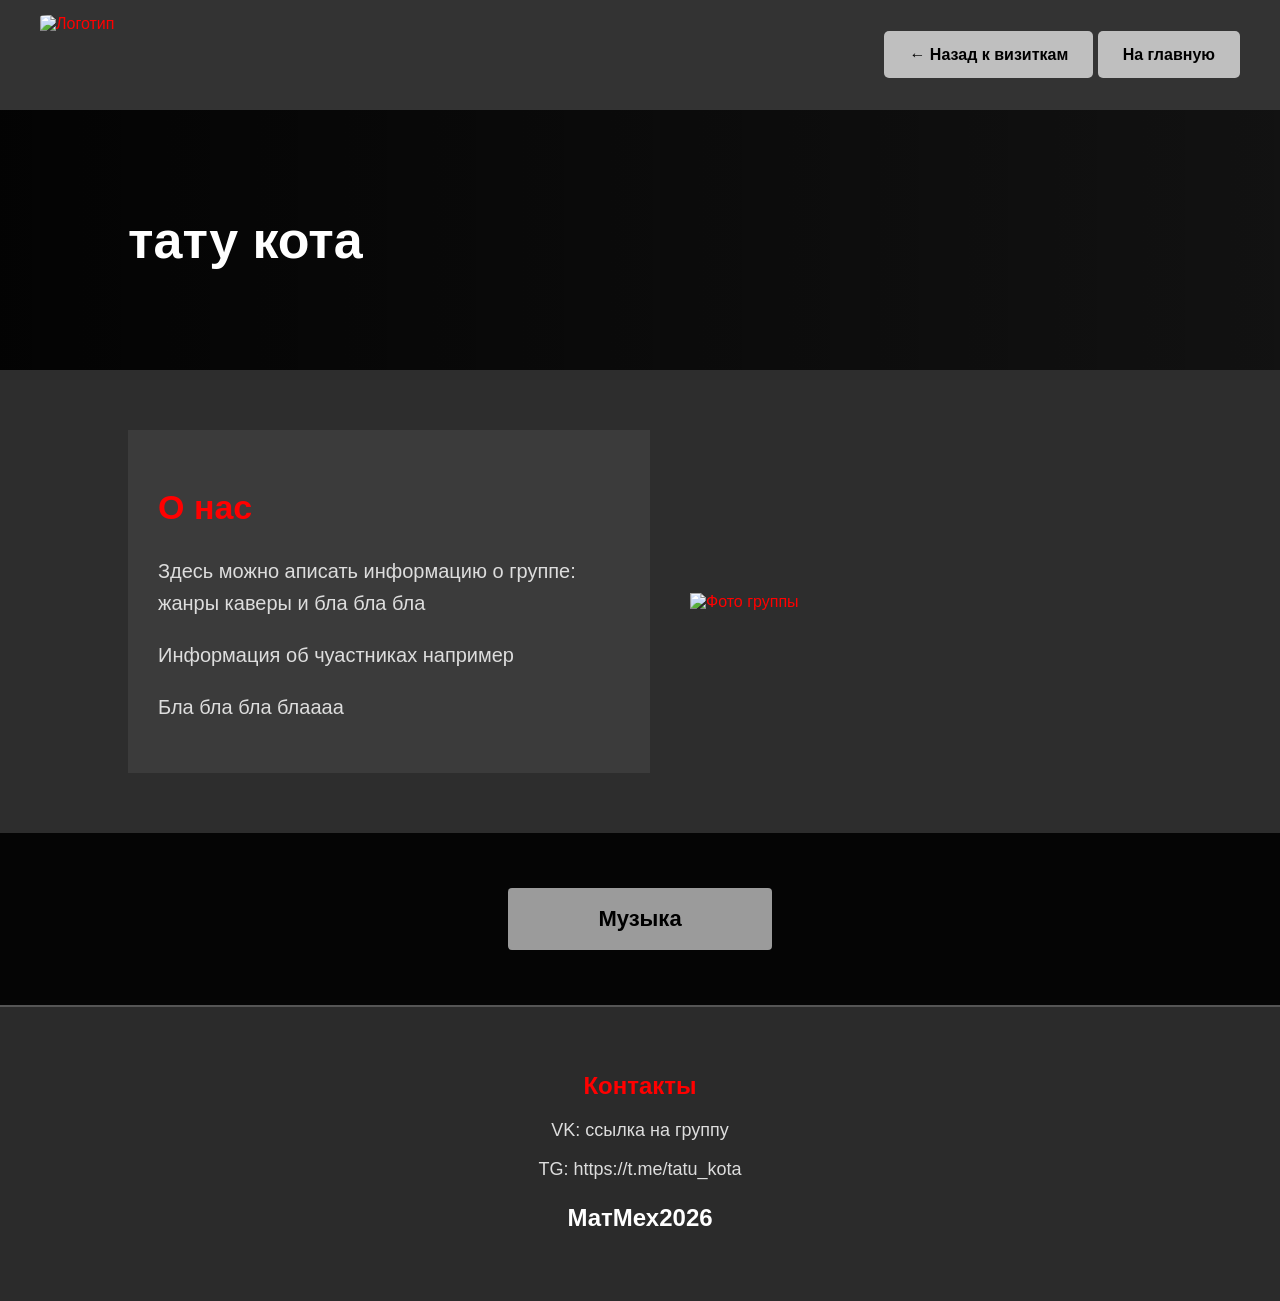
==== group1.html @ d444d003 "Update group1.html" ====
<!DOCTYPE html>
<html lang="ru">
<head>
    <meta charset="UTF-8">
    <meta name="viewport" content="width=device-width, initial-scale=1">
    <title>тату кота</title>
    <link rel="stylesheet" href="style_visit_cards.css">
</head>
<body>
    <header class="group-header">

        <!--Логотип-->
        <div class="logo">
            <img src="images/logo.png" alt="Логотип" width="80">
        </div>

        <nav class="group-header-nav">
            <a href="visit_cards.html">← Назад к визиткам</a>
            <a href="index.html">На главную</a>
        </nav>

    </header>

    <main>

        <section class="group-hero">
            <div class="group-hero-text">
                <h1>тату кота</h1>
            </div>
        </section>

        <section class="about-group">

            <div class="about-text">
                <h2>О нас</h2>

                <p>
                    Здесь можно аписать информацию о группе: жанры каверы и бла бла бла
                </p>

                <p>
                    Информация об чуастниках например
                </p>

                <p>
                    Бла бла бла блаааа
                </p>
            </div>

            <div class="about-photo">
                <img src="images/group1-photo.jpg" alt="Фото группы">
            </div>
        </section>

        <section class="music-section">
            <a class="music-button" href="group1_music.html">Музыка</a>
             
        </section>
    </main>

    <footer class="group-footer">
        <div class="contacts">
            <h2>Контакты</h2>
            <p>VK: ссылка на группу</p>
            <p>TG: https://t.me/tatu_kota</p>
        </div>
    
        <div class="footer-info">
            <p>МатМех2026</p>
        </div>
    </footer>
</body>
</html>
---- style_visit_cards.css ----
* {
    box-sizing: border-box;
}

body {
    margin: 0;
    font-family: Arial, sans-serif;
    background-color: #202020;
    color: red;
}

.header {
    height: 120px;
    background-color: #333333;

    display: flex;
    align-items: center;
    justify-content: space-between;

    padding: 0 40px;
}

.logo {
    width: 80px;
    height: 80px;
}

.home-button {
    background-color: #dddddd;
    color: black;

    text-decoration: none;
    font-weight: bold;

    padding: 15px 25px;
    border-radius: 8px;
}
.home-button:hover {
    background-color: white;
}

.hero {
    min-height: 420px;

    background-image: 
        linear-gradient(
            to right,
            rgba(0, 0, 0, 0.9),
            rgba(0, 0, 0, 0.3)
        ),
        url("images/background.jpg");
    background-size: cover;
    background-position: center;

    display: flex;
    align-items: center;

    padding: 60px 15%;
}
.hero-text {
    max-width: 650px;
}
.hero-text h1 {
    font-size: 52px;
    margin: 0 0 25px;
}
.hero-text p {
    font-size: 20px;
    line-height: 1.5;
    color: #cfcfcf;
}

.fade-in {
    opacity: 0;
    animation: fadeIn 1.5s ease forwards;
}

.delay-1 {
    animation-delay: 0.4s;
}

@keyframes fadeIn {
    from {
        opacity: 0;
        transform: translateY(30px);
    }
    to {
        opacity: 1;
        transform: translateY(0);
    }
}

.groups-section {
    background-color: #2b2b2b;
    padding: 70px 10%;
    text-align: center;
}
.groups-list {
    display: flex;
    justify-content: center;
    gap: 60px;
    flex-wrap: wrap;    
    padding: 20px;

}
.group-card {
    flex: 1 1 250px;   
    max-width: 300px; 
    text-align: center;
}
.group-card img {
    max-width: 100%;
    height: auto; 

    object-fit: cover;
    background-color: black;

    border-radius: 4px;

    transition: 0.3s;
}

.group-card img:hover {
    transform: scale(1.05);
}

.group-card h3 {
    background-color: #9b9b9b;
    color: black;

    padding: 10px;
    margin-top: 12px;
    font-size: 18px;
}

.footer {
    background-color: #242424;
    padding: 35px;
    text-align: center;
    border-top: 2px solid #777777;
}

.footer p {
    margin: 0;
    font-size: 20px;
    font-weight: bold;
}

.group-header {
    height: 110px;
    background-color: #333333;

    display: flex;
    align-items: center;
    justify-content: space-between;

    padding: 0 40px;
}

.logo img {
    width: 75px;
    height: 75px;
    border-radius: 10%;
    object-fit: cover;  
}

.group-header-nav {
    /*display: flex;*/
    
    gap: 25px;
}

.group-header-nav a{
    background-color: #bfbfbf;
    color: black;

    text-decoration: none;
    font-weight: bold;

    padding: 15px 25px;
    border-radius: 5px;
}

.group-header-nav a:hover {
    background-color: white;
}

.group-hero {
    min-height: 260px;

    background-image: 
        linear-gradient(
            to right,
            rgba(0, 0, 0, 0.9),
            rgba(0, 0, 0, 0.45)
        ),
        url(images/group1-bg.jpg);
    background-size: cover;
    background-position: center;

    display: flex;
    align-items: center;

    padding: 50px 10%;
}

.group-hero-text {
    animation: fadeIn 1.4s ease;
}

.group-hero-text h1 {
    font-size: 52px;
    color: white;
    margin: 0;
}

.about-group {
    background-color: #2d2d2d;

    display: flex;
    gap: 40px;
    align-items: center;

    padding: 60px 10%;
}

.about-text {
    flex: 1;
    background-color: #3b3b3b;
    padding: 30px;

    animation: fadeIn 1.4s ease;
}

.about-text h2 {
    color: red;
    font-size: 34px;
    margin-top: 1.6;
}

.about-text p {
    color: #dddddd;
    font-size: 20px;
    line-height: 1.6;
}

.about-photo {
    flex: 1;
}

.about-photo img {
    height: auto; 
    width: 100%;
    object-fit: cover;
    display: block;
}

.music-section {
    background-color: #050505;
    padding: 55px 10%;
    text-align: center;
}

.music-button {
    display: inline-block;

    background-color: #9b9b9b;
    color: black;

    text-decoration: none;
    font-weight: bold;
    font-size: 22px;

    padding: 18px 90px;
    border-radius: 4px;
}
.music-button:hover {
    background-color: white;
}

.group-footer {
    background-color: #2b2b2b;
    padding: 45px 10%;

    /*display: flex;
    justify-content: space-between;
    align-items: center;*/
    flex-direction: column;
    gap: 20px;
    text-align: center;
    justify-content: space-between;
    border-top: 2px solid #555555;
}

.contacts {
    grid-column: 1;
}

.contacts p {
    color: #dddddd;
    font-size: 18px;

}


.footer-info p {
    color: white;
    font-size: 24px;
    font-weight: bold;
    text-align: center;
}

/*вставляла Аня, то, что я меняла в твоем коде, я в основном загоняла в комментарии, не удаляла*/
@media (max-width: 768px) {
    /* 1. Общие настройки */
    body { font-size: 16px; } /* 14px слишком мелко для мобил */
    
    /* 2. Схлопываем отступы */
    .hero, .groups-section, .about-group, .music-section, .group-hero {
        padding: 40px 20px !important; 
    }

    /* 3. Шапка сайта */
    .header, .group-header {
        height: auto;
        flex-direction: column;
        padding: 20px;
        gap: 15px;
    }

    /* 4. Блок "О группе" — делаем в столбик */
    .about-group {
        flex-direction: column;
    }

    .about-photo img {
        height: auto; /* Убираем жесткие 350px */
        width: 100%;
    }

    /* 5. Текст */
    .hero-text h1, .group-hero-text h1 {
        font-size: 32px;
    }

    .hero-text p {
        font-size: 16px;
    }

    /* 6. Кнопки и навигация */
    .group-header-nav {
        flex-direction: column;
        width: 100%;
    }

    .group-header-nav , .music-button {
        width: 100%; /* Кнопки на весь экран на мобилке — так удобнее нажимать */
        text-align: center;
        padding: 15px 0;
    }
    
    /* 7. Нижняя часть (footer) */
    .group-footer {
        flex-direction: column;
        gap: 20px;
        text-align: center;
    }
}
a {
    text-decoration: none; /* Убирает подчеркивание */
}
/* Анимация появления контента */
.t-records { opacity: 0; transition: opacity 0.6s ease; }
.t-records_visible { opacity: 1; }
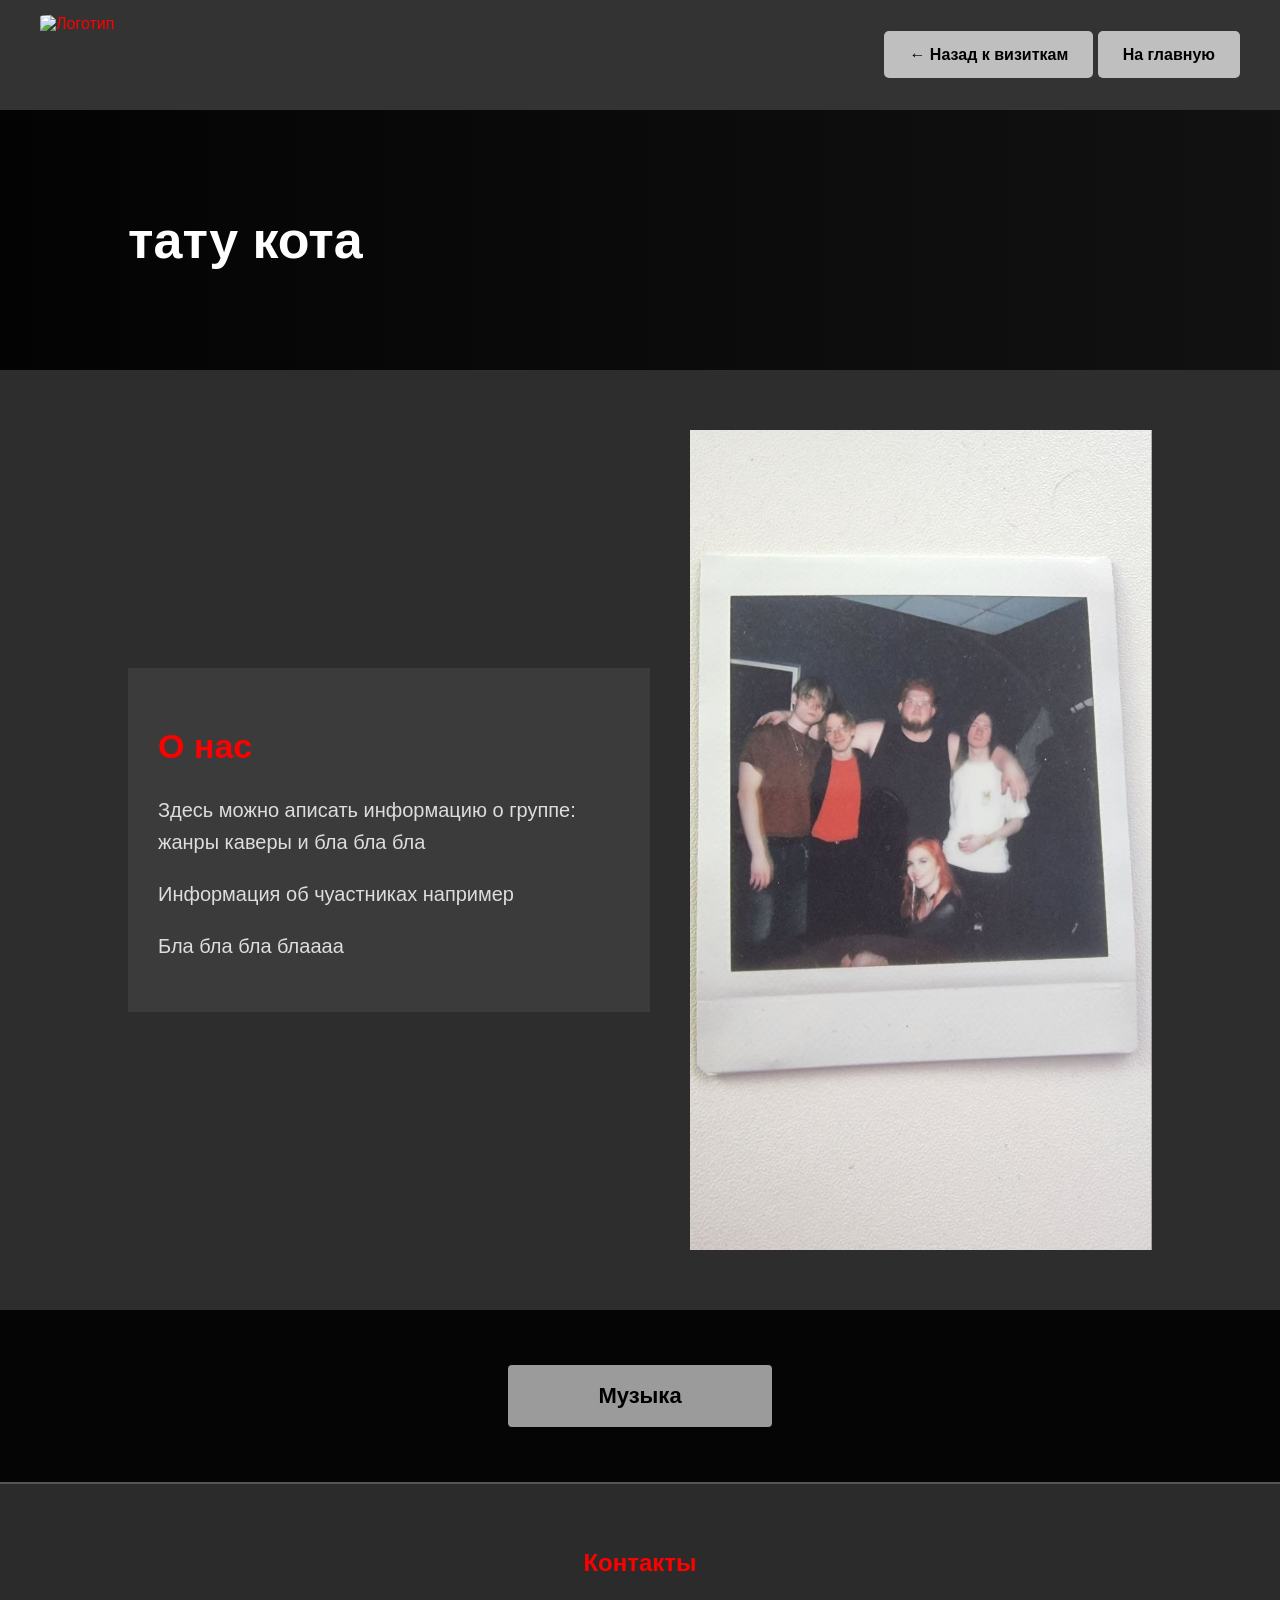
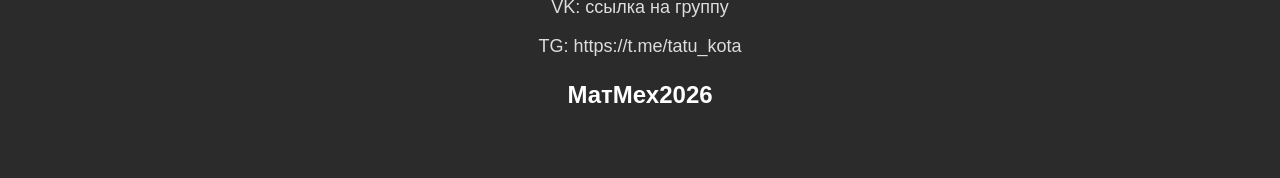
==== commit e145ffee: "Update group1.html" ====
--- a/group1.html
+++ b/group1.html
@@ -48,7 +48,7 @@
             </div>
 
             <div class="about-photo">
-                <img src="images/group1-photo.jpg" alt="Фото группы">
+                <img src="photo_2026-05-07_12-54-06.jpg" alt="Фото группы">
             </div>
         </section>
 
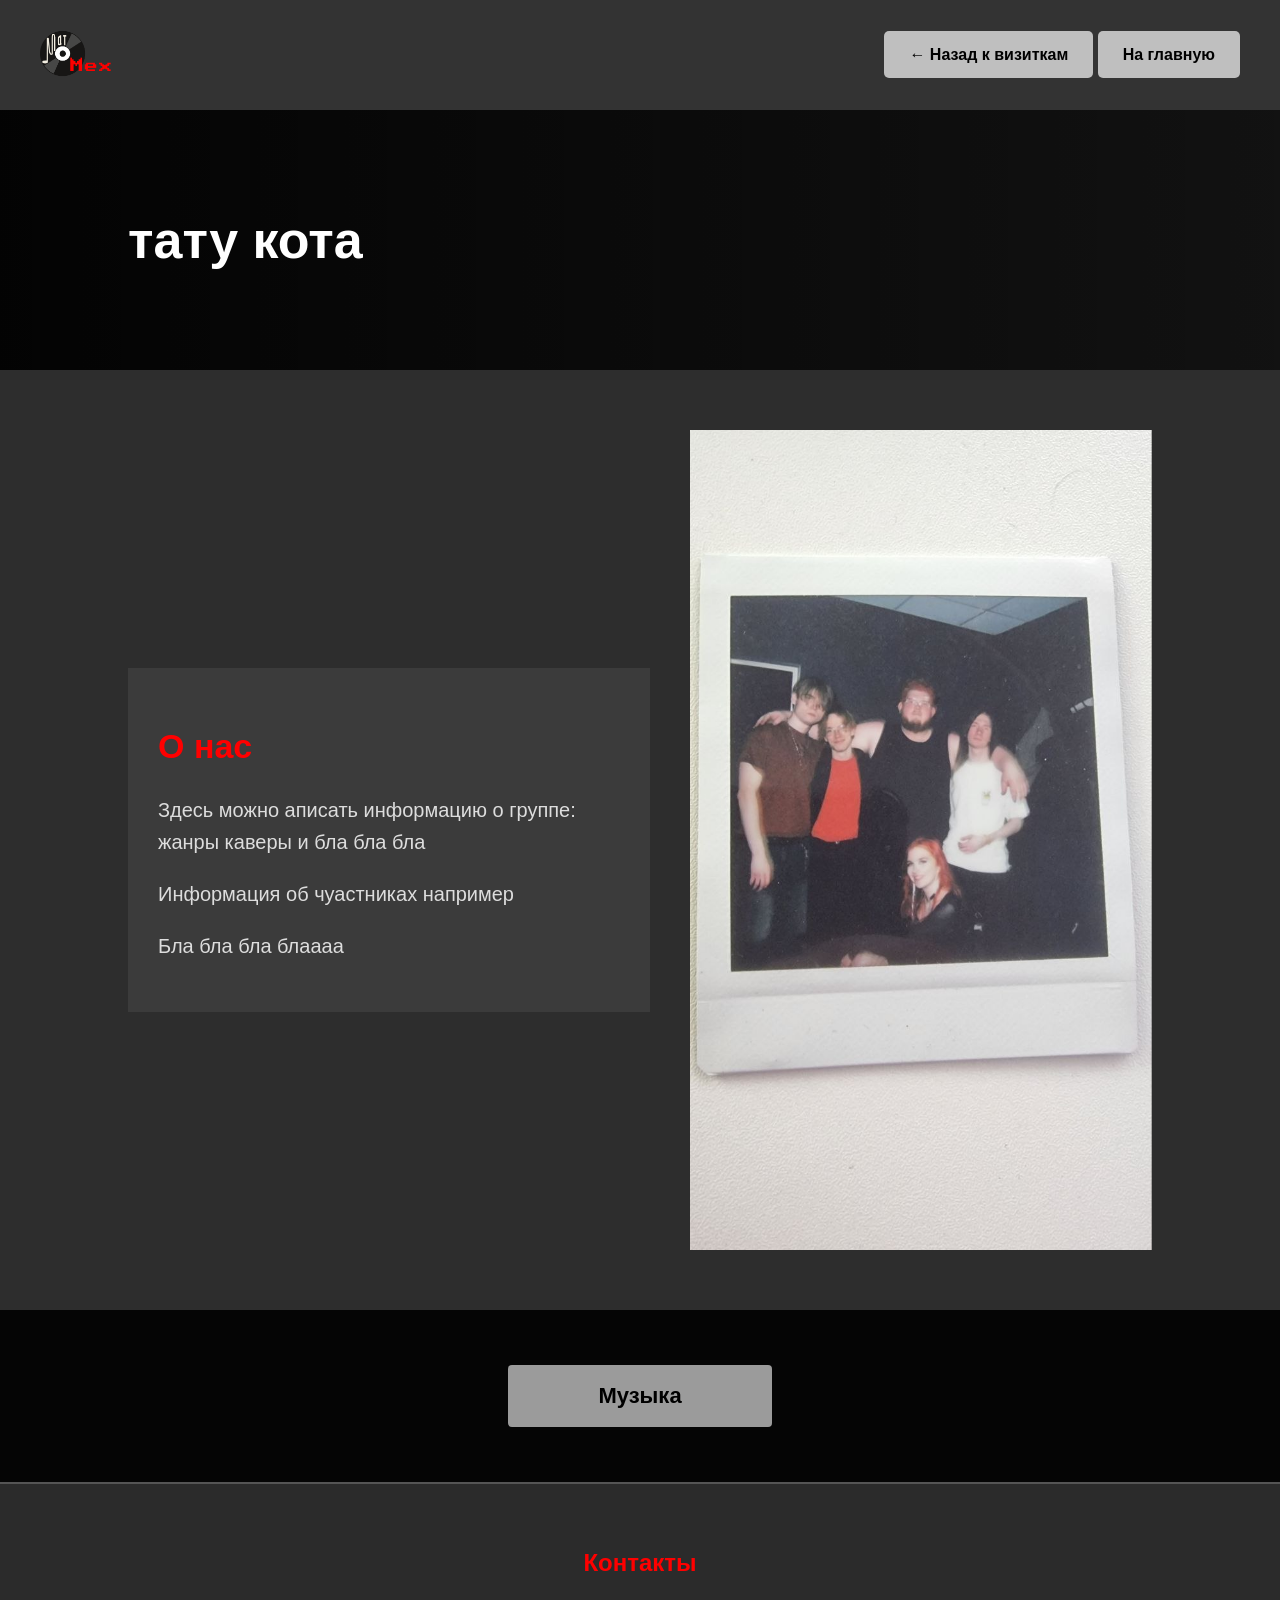
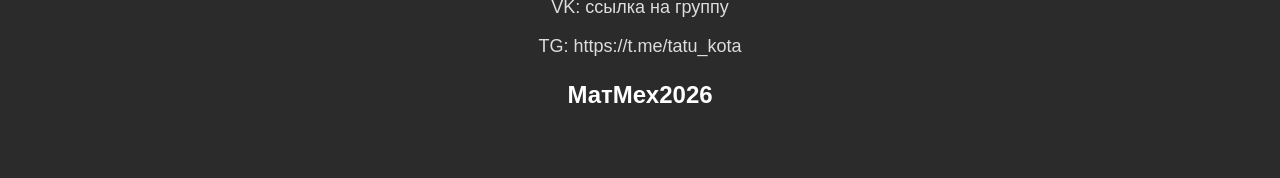
==== commit 34675209: "Update group1.html" ====
--- a/group1.html
+++ b/group1.html
@@ -11,7 +11,7 @@
 
         <!--Логотип-->
         <div class="logo">
-            <img src="images/logo.png" alt="Логотип" width="80">
+            <img src="logo.png" alt="Логотип" width="80">
         </div>
 
         <nav class="group-header-nav">
--- a/style_visit_cards.css
+++ b/style_visit_cards.css
@@ -21,8 +21,8 @@
 }
 
 .logo {
-    width: 80px;
-    height: 80px;
+    width: 100px;
+    height: auto;
 }
 
 .home-button {
@@ -353,6 +353,13 @@
         width: 100%;
     }
 
+    .group-header-nav a {
+    width: 100%;
+    padding: 12px 0 !important;  /* убираем боковые отступы */
+    text-align: center;
+    box-sizing: border-box;
+  }
+
     .group-header-nav , .music-button {
         width: 100%; /* Кнопки на весь экран на мобилке — так удобнее нажимать */
         text-align: center;
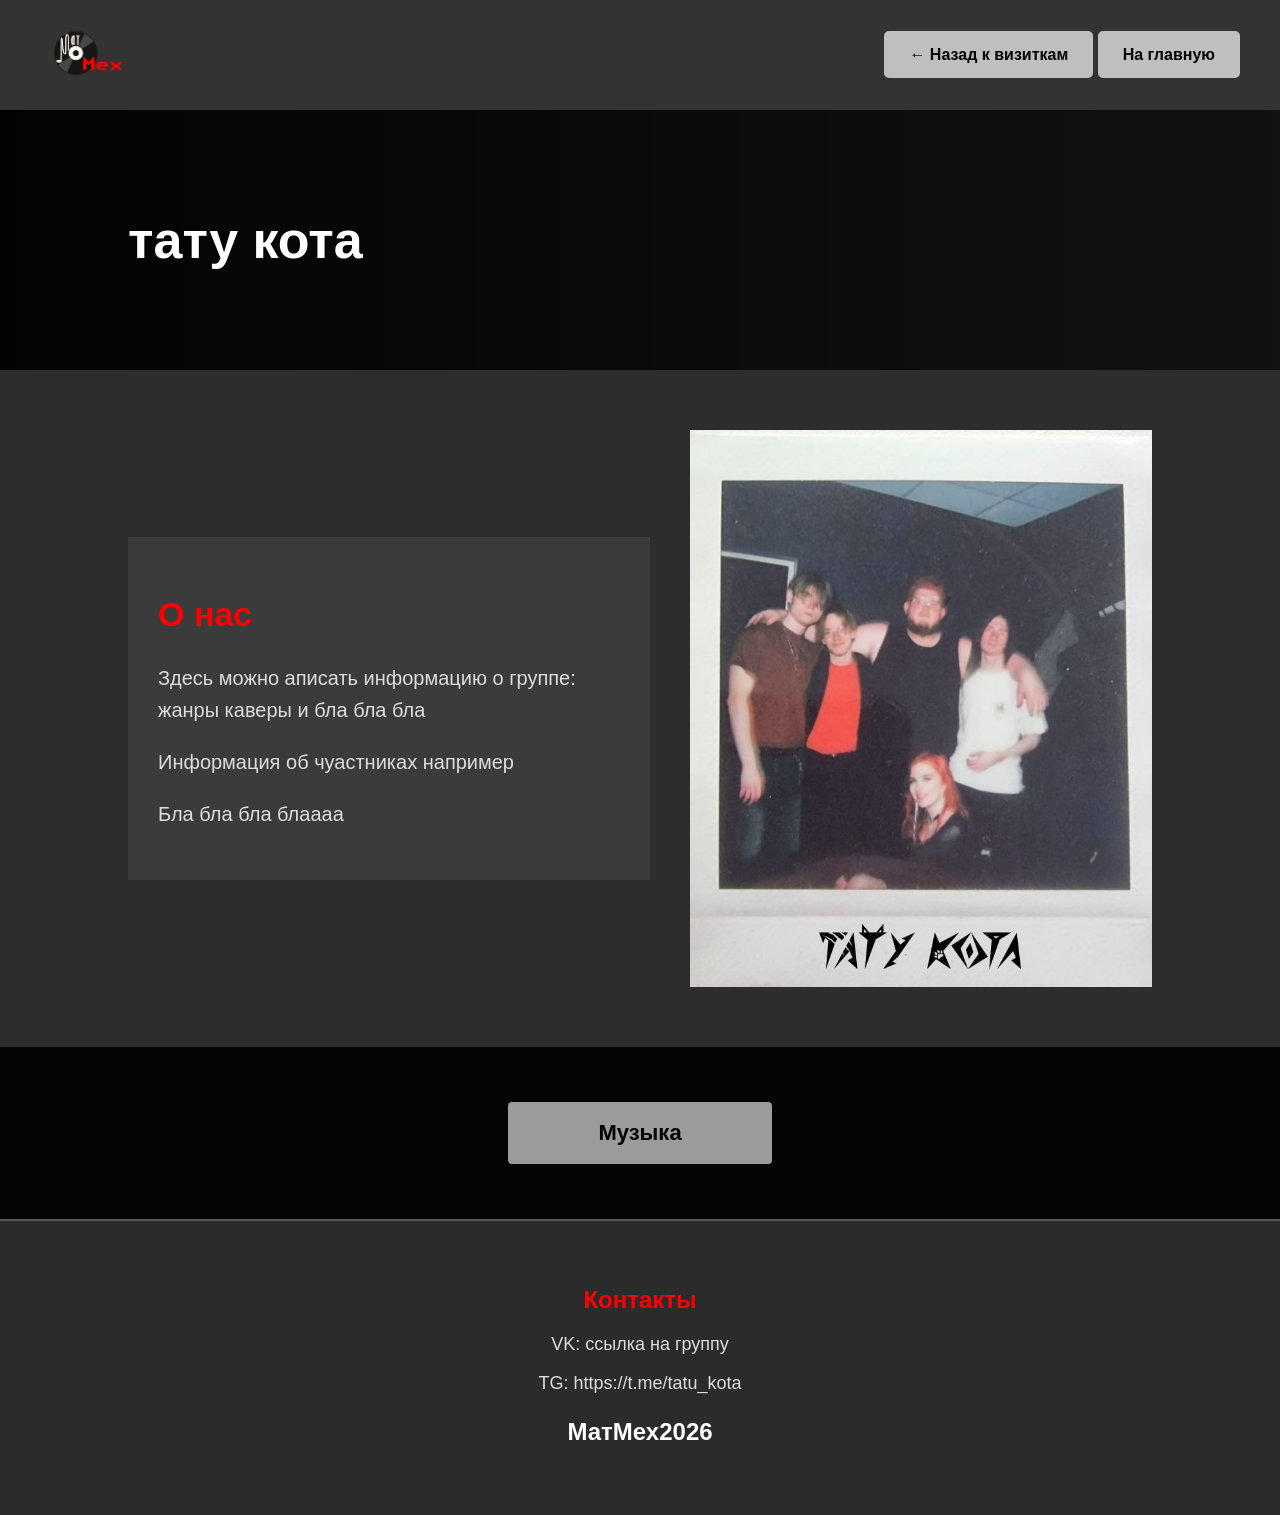
==== commit 483c12cc: "Update group1.html" ====
--- a/group1.html
+++ b/group1.html
@@ -11,7 +11,7 @@
 
         <!--Логотип-->
         <div class="logo">
-            <img src="logo.png" alt="Логотип" width="80">
+            <img src="logo.png" alt="Логотип">
         </div>
 
         <nav class="group-header-nav">
@@ -48,7 +48,7 @@
             </div>
 
             <div class="about-photo">
-                <img src="photo_2026-05-07_12-54-06.jpg" alt="Фото группы">
+                <img src="тату_кота2.jpg" alt="Фото группы">
             </div>
         </section>
 
--- a/style_visit_cards.css
+++ b/style_visit_cards.css
@@ -158,8 +158,8 @@
 }
 
 .logo img {
-    width: 75px;
-    height: 75px;
+    width: 100px;
+    height: auto;
     border-radius: 10%;
     object-fit: cover;  
 }
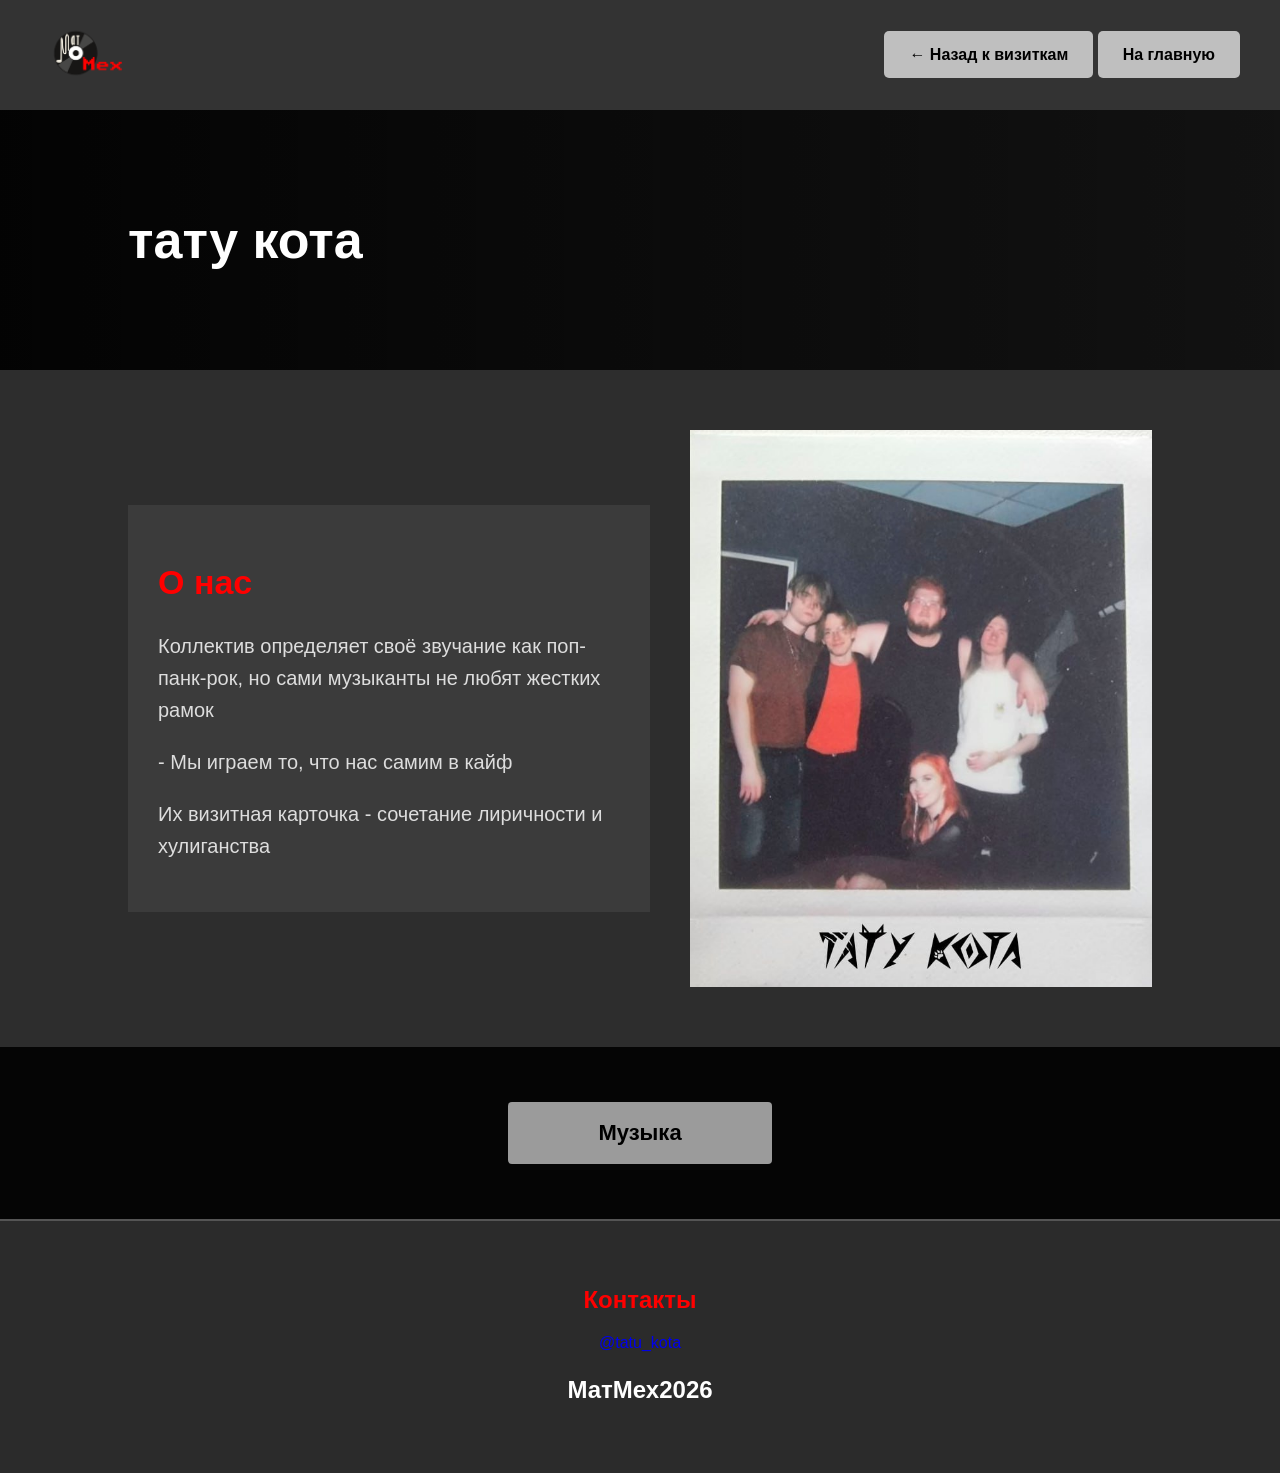
==== commit 77e3bee9: "Update group1.html" ====
--- a/group1.html
+++ b/group1.html
@@ -35,15 +35,15 @@
                 <h2>О нас</h2>
 
                 <p>
-                    Здесь можно аписать информацию о группе: жанры каверы и бла бла бла
+                    Коллектив определяет своё звучание как поп-панк-рок, но сами музыканты не любят жестких рамок
                 </p>
 
                 <p>
-                    Информация об чуастниках например
+                    - Мы играем то, что нас самим в кайф
                 </p>
 
                 <p>
-                    Бла бла бла блаааа
+                    Их визитная карточка - сочетание лиричности и хулиганства
                 </p>
             </div>
 
@@ -61,8 +61,7 @@
     <footer class="group-footer">
         <div class="contacts">
             <h2>Контакты</h2>
-            <p>VK: ссылка на группу</p>
-            <p>TG: https://t.me/tatu_kota</p>
+            <a href="https://t.me/tatu_kota" target="_blank">@tatu_kota</a>
         </div>
     
         <div class="footer-info">
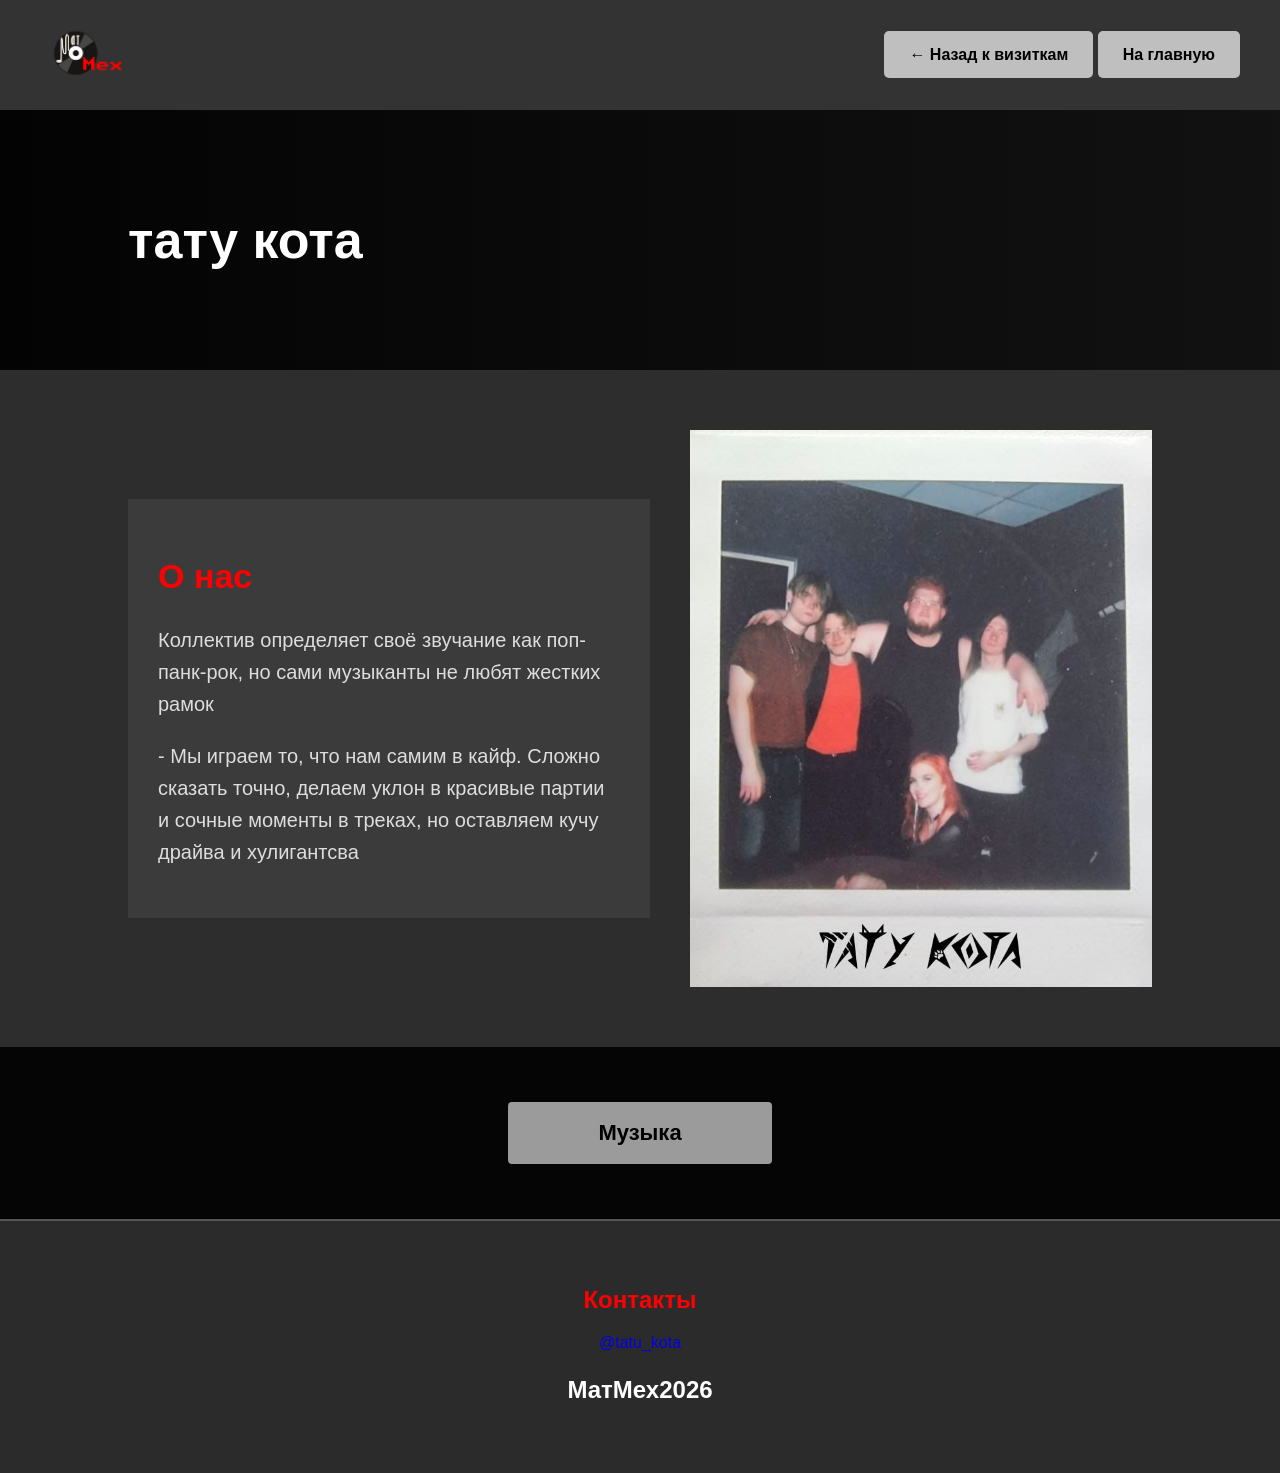
==== commit 84b6372a: "Update group1.html" ====
--- a/group1.html
+++ b/group1.html
@@ -39,12 +39,9 @@
                 </p>
 
                 <p>
-                    - Мы играем то, что нас самим в кайф
+                    - Мы играем то, что нам самим в кайф. Сложно сказать точно, делаем уклон в красивые партии и сочные моменты в треках, но оставляем кучу драйва и хулигантсва
                 </p>
 
-                <p>
-                    Их визитная карточка - сочетание лиричности и хулиганства
-                </p>
             </div>
 
             <div class="about-photo">
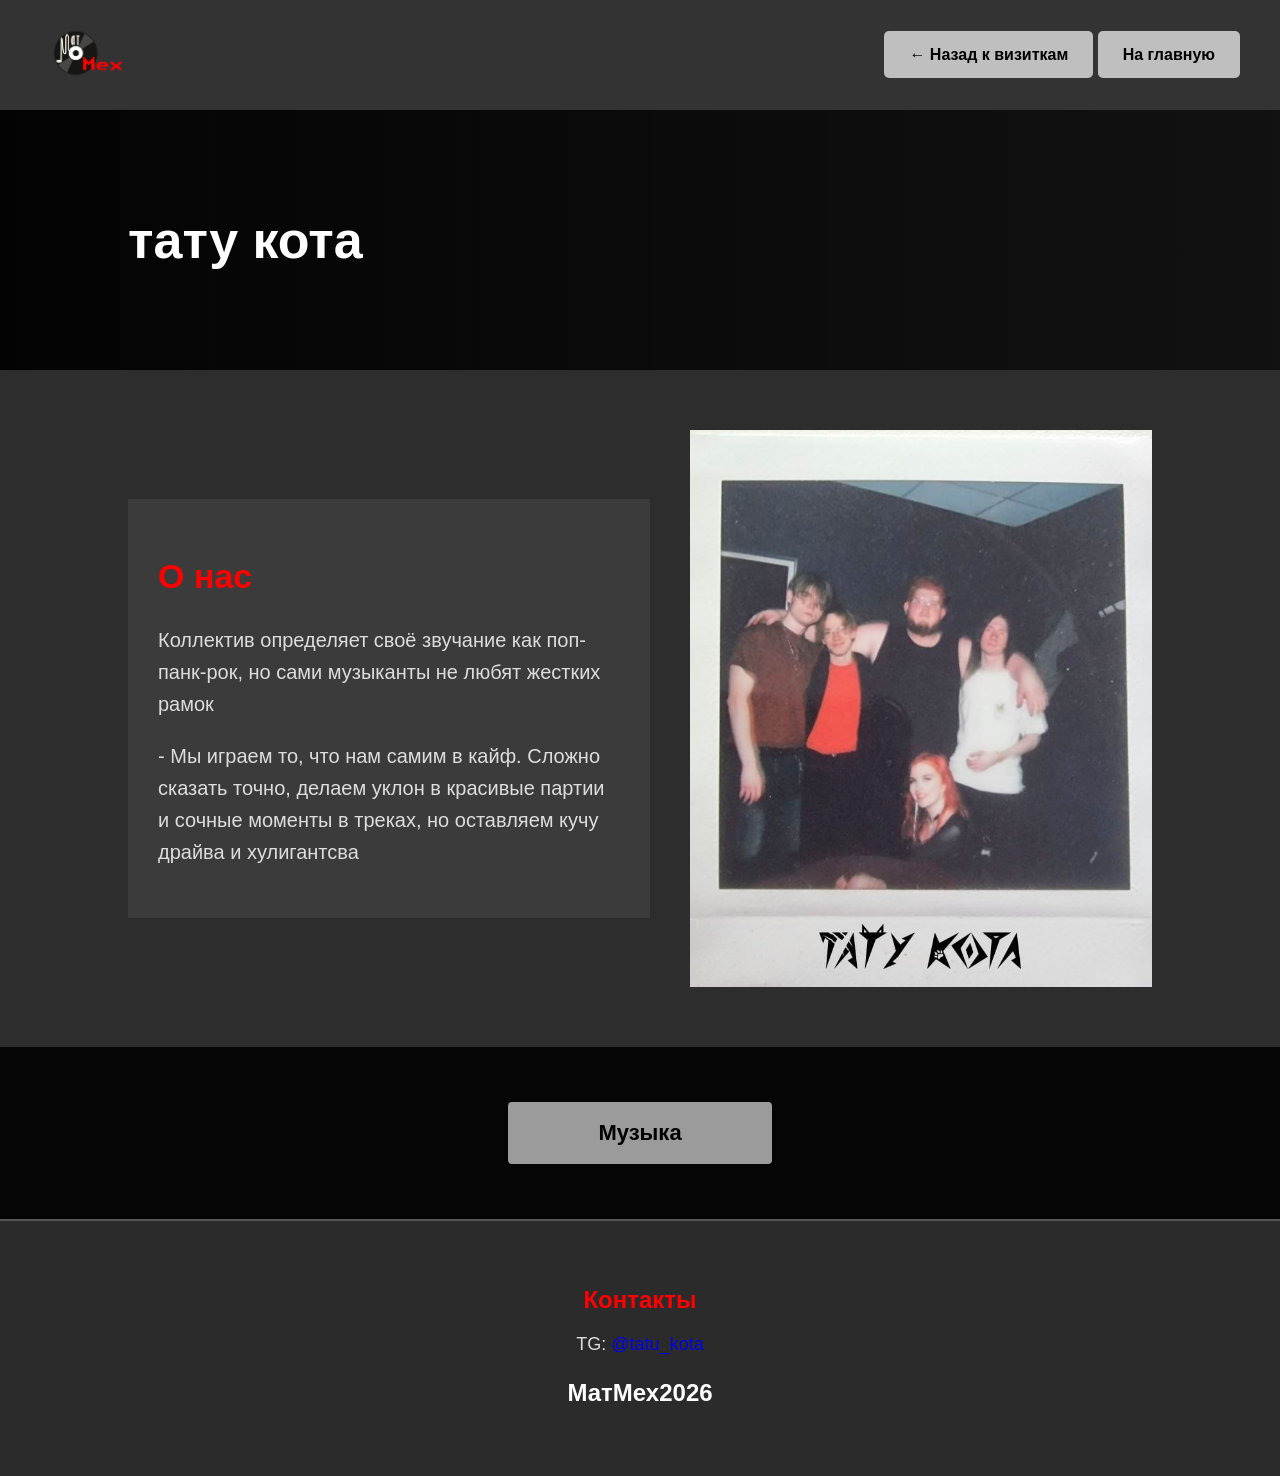
==== commit 189f3ab2: "Update group1.html" ====
--- a/group1.html
+++ b/group1.html
@@ -58,7 +58,7 @@
     <footer class="group-footer">
         <div class="contacts">
             <h2>Контакты</h2>
-            <a href="https://t.me/tatu_kota" target="_blank">@tatu_kota</a>
+            <p>TG: <a href="https://t.me/tatu_kota" target="_blank">@tatu_kota</a>
         </div>
     
         <div class="footer-info">
